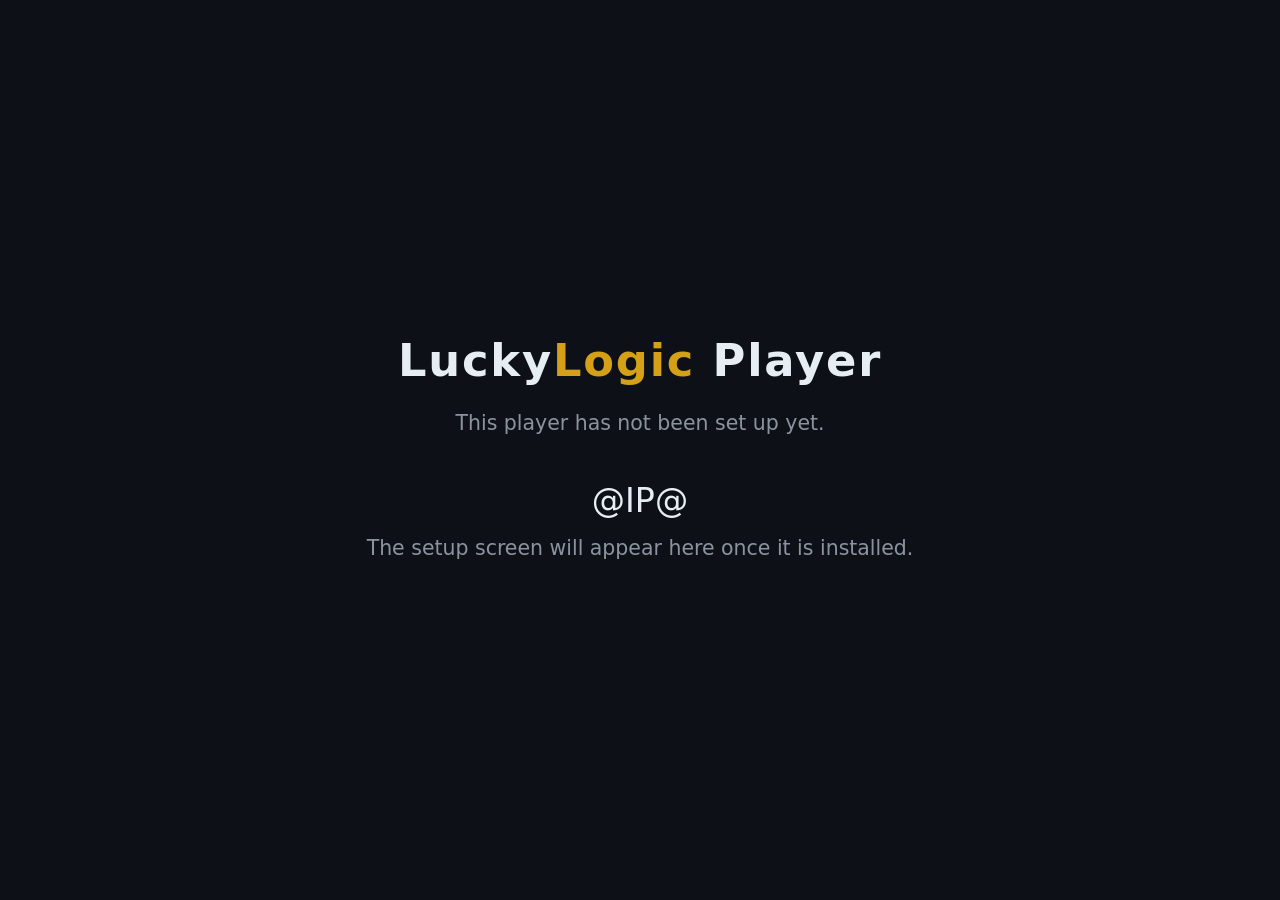
==== player/setup/static/holding.html @ 73697799 "Installer and boot chain: one command from bare Debian to a kiosk install.sh sets up packages, the l" ====
<!doctype html>
<meta charset="utf-8">
<title>LuckyLogic Player</title>
<style>
  html, body { height: 100%; margin: 0; }
  body {
    background: #0d1117; color: #e6edf3;
    font-family: "DejaVu Sans", sans-serif;
    display: flex; flex-direction: column;
    align-items: center; justify-content: center;
    text-align: center;
  }
  h1 { font-size: 3.5vw; font-weight: 600; letter-spacing: .04em; margin: 0 0 .4em; }
  h1 span { color: #d4a017; }
  p { font-size: 1.6vw; color: #8b949e; margin: .3em 0; }
  .ip { font-size: 2.6vw; color: #e6edf3; margin-top: 1.2em; font-variant-numeric: tabular-nums; }
</style>
<h1>Lucky<span>Logic</span> Player</h1>
<p>This player has not been set up yet.</p>
<p class="ip">@IP@</p>
<p>The setup screen will appear here once it is installed.</p>
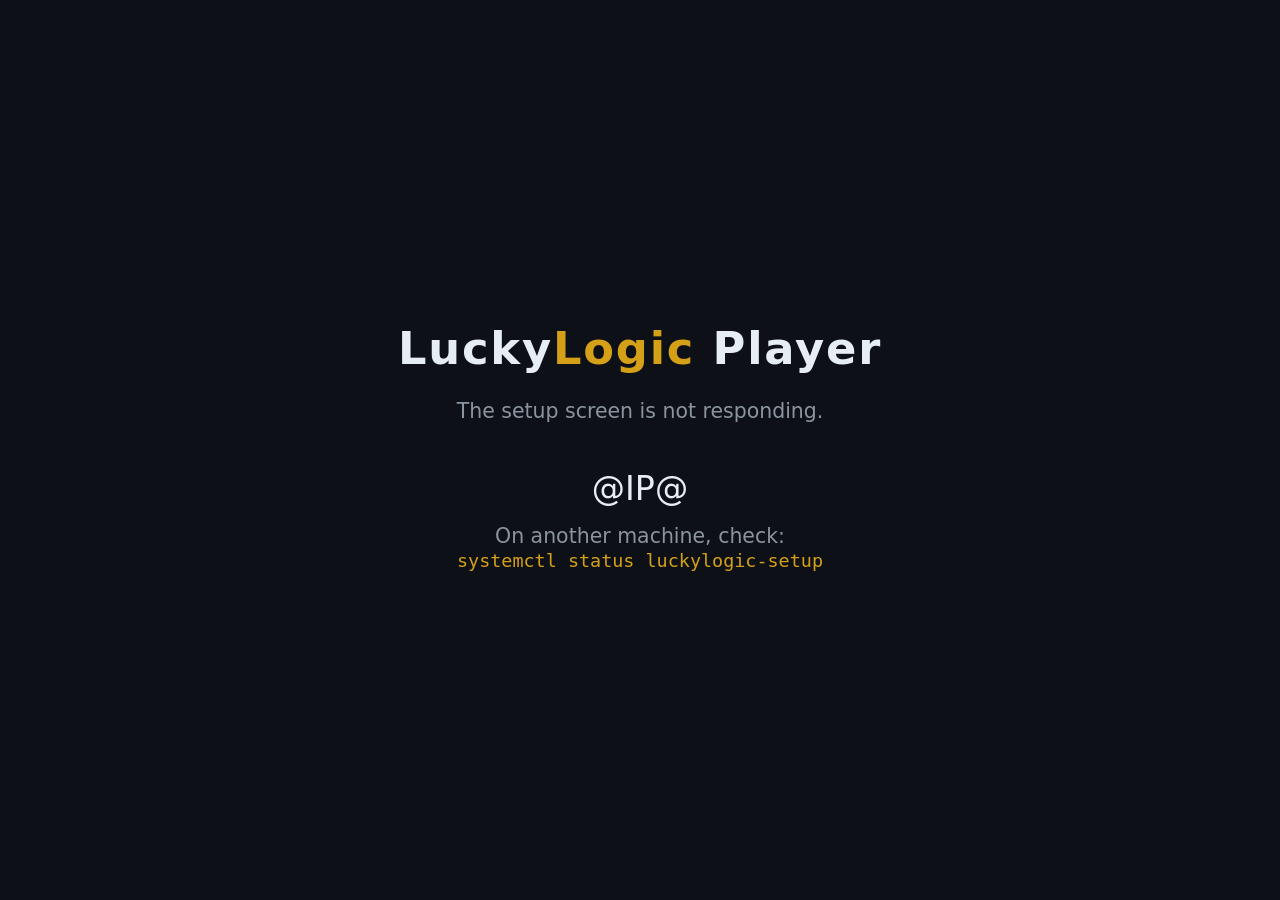
==== commit 781a5277: "Setup screen: build the URL in three steps from the remote Serves a branded LuckyLogic setup page on" ====
--- a/player/setup/static/holding.html
+++ b/player/setup/static/holding.html
@@ -13,9 +13,10 @@
   h1 { font-size: 3.5vw; font-weight: 600; letter-spacing: .04em; margin: 0 0 .4em; }
   h1 span { color: #d4a017; }
   p { font-size: 1.6vw; color: #8b949e; margin: .3em 0; }
+  code { color: #d4a017; font-size: .9em; }
   .ip { font-size: 2.6vw; color: #e6edf3; margin-top: 1.2em; font-variant-numeric: tabular-nums; }
 </style>
 <h1>Lucky<span>Logic</span> Player</h1>
-<p>This player has not been set up yet.</p>
+<p>The setup screen is not responding.</p>
 <p class="ip">@IP@</p>
-<p>The setup screen will appear here once it is installed.</p>
+<p>On another machine, check:<br><code>systemctl status luckylogic-setup</code></p>
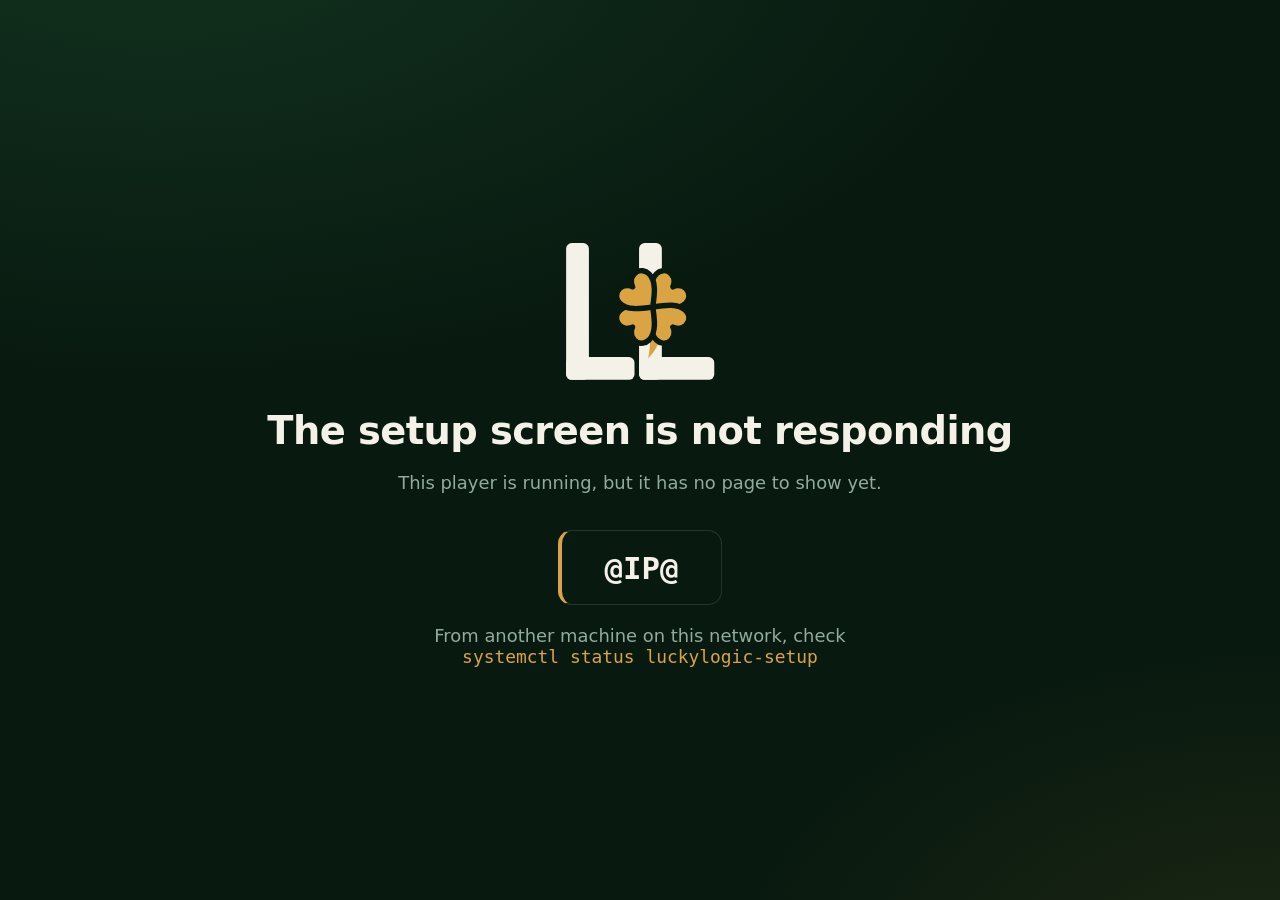
==== commit adf83e3c: "Rebuild the visual system around the LuckyLogic mark, add versioning The setup screen is now built f" ====
--- a/player/setup/static/holding.html
+++ b/player/setup/static/holding.html
@@ -1,22 +1,65 @@
 <!doctype html>
+<html lang="en">
+<head>
 <meta charset="utf-8">
 <title>LuckyLogic Player</title>
 <style>
-  html, body { height: 100%; margin: 0; }
-  body {
-    background: #0d1117; color: #e6edf3;
-    font-family: "DejaVu Sans", sans-serif;
-    display: flex; flex-direction: column;
-    align-items: center; justify-content: center;
-    text-align: center;
-  }
-  h1 { font-size: 3.5vw; font-weight: 600; letter-spacing: .04em; margin: 0 0 .4em; }
-  h1 span { color: #d4a017; }
-  p { font-size: 1.6vw; color: #8b949e; margin: .3em 0; }
-  code { color: #d4a017; font-size: .9em; }
-  .ip { font-size: 2.6vw; color: #e6edf3; margin-top: 1.2em; font-variant-numeric: tabular-nums; }
+/* Standalone on purpose: this is the screen shown when the setup service is
+   not answering, so it cannot depend on the setup service to serve its CSS.
+   The mark below is a copy of the one in index.html. */
+:root { --bg: #08190f; --gold: #d9a441; --text: #f4f1e9; --muted: #93ab9c; }
+* { box-sizing: border-box; }
+html, body { height: 100%; margin: 0; }
+body {
+  background: #08190f;
+  background-image:
+    radial-gradient(120% 90% at 12% -10%, #12321f 0%, transparent 60%),
+    radial-gradient(80% 70% at 100% 110%, rgba(217,164,65,.10) 0%, transparent 55%);
+  color: var(--text);
+  font-family: "Inter", "Lato", "DejaVu Sans", system-ui, sans-serif;
+  display: flex; flex-direction: column; align-items: center; justify-content: center;
+  text-align: center; gap: 1.2em; padding: 6vh 6vw;
+}
+svg { width: 13vw; max-width: 210px; height: auto; color: var(--text); }
+h1 { margin: 0; font-size: clamp(1.6em, 3vw, 2.6em); font-weight: 700; letter-spacing: -.015em; }
+p { margin: 0; color: var(--muted); font-size: clamp(1em, 1.4vw, 1.4em); }
+code { color: var(--gold); font-family: "Fira Code", "DejaVu Sans Mono", monospace; }
+.ip {
+  margin-top: .6em; padding: .6em 1.4em;
+  border: 1px solid rgba(244,241,233,.13); border-left: 4px solid var(--gold);
+  border-radius: 14px; color: var(--text);
+  font-family: "Fira Code", "DejaVu Sans Mono", monospace;
+  font-size: clamp(1.3em, 2.4vw, 2.2em); font-weight: 600;
+}
 </style>
-<h1>Lucky<span>Logic</span> Player</h1>
-<p>The setup screen is not responding.</p>
-<p class="ip">@IP@</p>
-<p>On another machine, check:<br><code>systemctl status luckylogic-setup</code></p>
+</head>
+<body>
+<svg viewBox="19 9 73 68" role="img" aria-label="LuckyLogic">
+  <style>
+    /* The clover carries its own cut line so the lobes stay separate on any
+       background. --bg comes from the page; the fallback is the dark theme. */
+    .ll-cut { stroke: var(--bg, #08190f); stroke-width: 2.4; stroke-linejoin: round; }
+  </style>
+  <g fill="currentColor">
+    <rect x="23" y="13" width="10" height="60" rx="2.5"/>
+    <rect x="23" y="63" width="30" height="10" rx="2.5"/>
+    <rect x="55" y="13" width="10" height="60" rx="2.5"/>
+    <rect x="55" y="63" width="33" height="10" rx="2.5"/>
+  </g>
+  <g transform="translate(61 41)" fill="#d9a441">
+    <path d="M2.4 1C4.1 10.5 4.2 16.5 -2 22.5 -0.6 16.5 -1.1 8 -2.3 2Z"/>
+  </g>
+  <g transform="translate(61 41)" fill="#d9a441" class="ll-cut">
+    <path transform="rotate(45)" d="M0 -12.5C0 -12.5 -1.1 -16 -4.6 -16 -8 -16 -9.1 -13.1 -9.1 -11.4 -9.1 -6.8 -4.6 -3.4 0 0 4.6 -3.4 9.1 -6.8 9.1 -11.4 9.1 -13.1 8 -16 4.6 -16 1.1 -16 0 -12.5 0 -12.5Z"/>
+    <path transform="rotate(135)" d="M0 -12.5C0 -12.5 -1.1 -16 -4.6 -16 -8 -16 -9.1 -13.1 -9.1 -11.4 -9.1 -6.8 -4.6 -3.4 0 0 4.6 -3.4 9.1 -6.8 9.1 -11.4 9.1 -13.1 8 -16 4.6 -16 1.1 -16 0 -12.5 0 -12.5Z"/>
+    <path transform="rotate(225)" d="M0 -12.5C0 -12.5 -1.1 -16 -4.6 -16 -8 -16 -9.1 -13.1 -9.1 -11.4 -9.1 -6.8 -4.6 -3.4 0 0 4.6 -3.4 9.1 -6.8 9.1 -11.4 9.1 -13.1 8 -16 4.6 -16 1.1 -16 0 -12.5 0 -12.5Z"/>
+    <path transform="rotate(315)" d="M0 -12.5C0 -12.5 -1.1 -16 -4.6 -16 -8 -16 -9.1 -13.1 -9.1 -11.4 -9.1 -6.8 -4.6 -3.4 0 0 4.6 -3.4 9.1 -6.8 9.1 -11.4 9.1 -13.1 8 -16 4.6 -16 1.1 -16 0 -12.5 0 -12.5Z"/>
+  </g>
+</svg>
+<h1>The setup screen is not responding</h1>
+<p>This player is running, but it has no page to show yet.</p>
+<div class="ip">@IP@</div>
+<p>From another machine on this network, check<br>
+<code>systemctl status luckylogic-setup</code></p>
+</body>
+</html>
